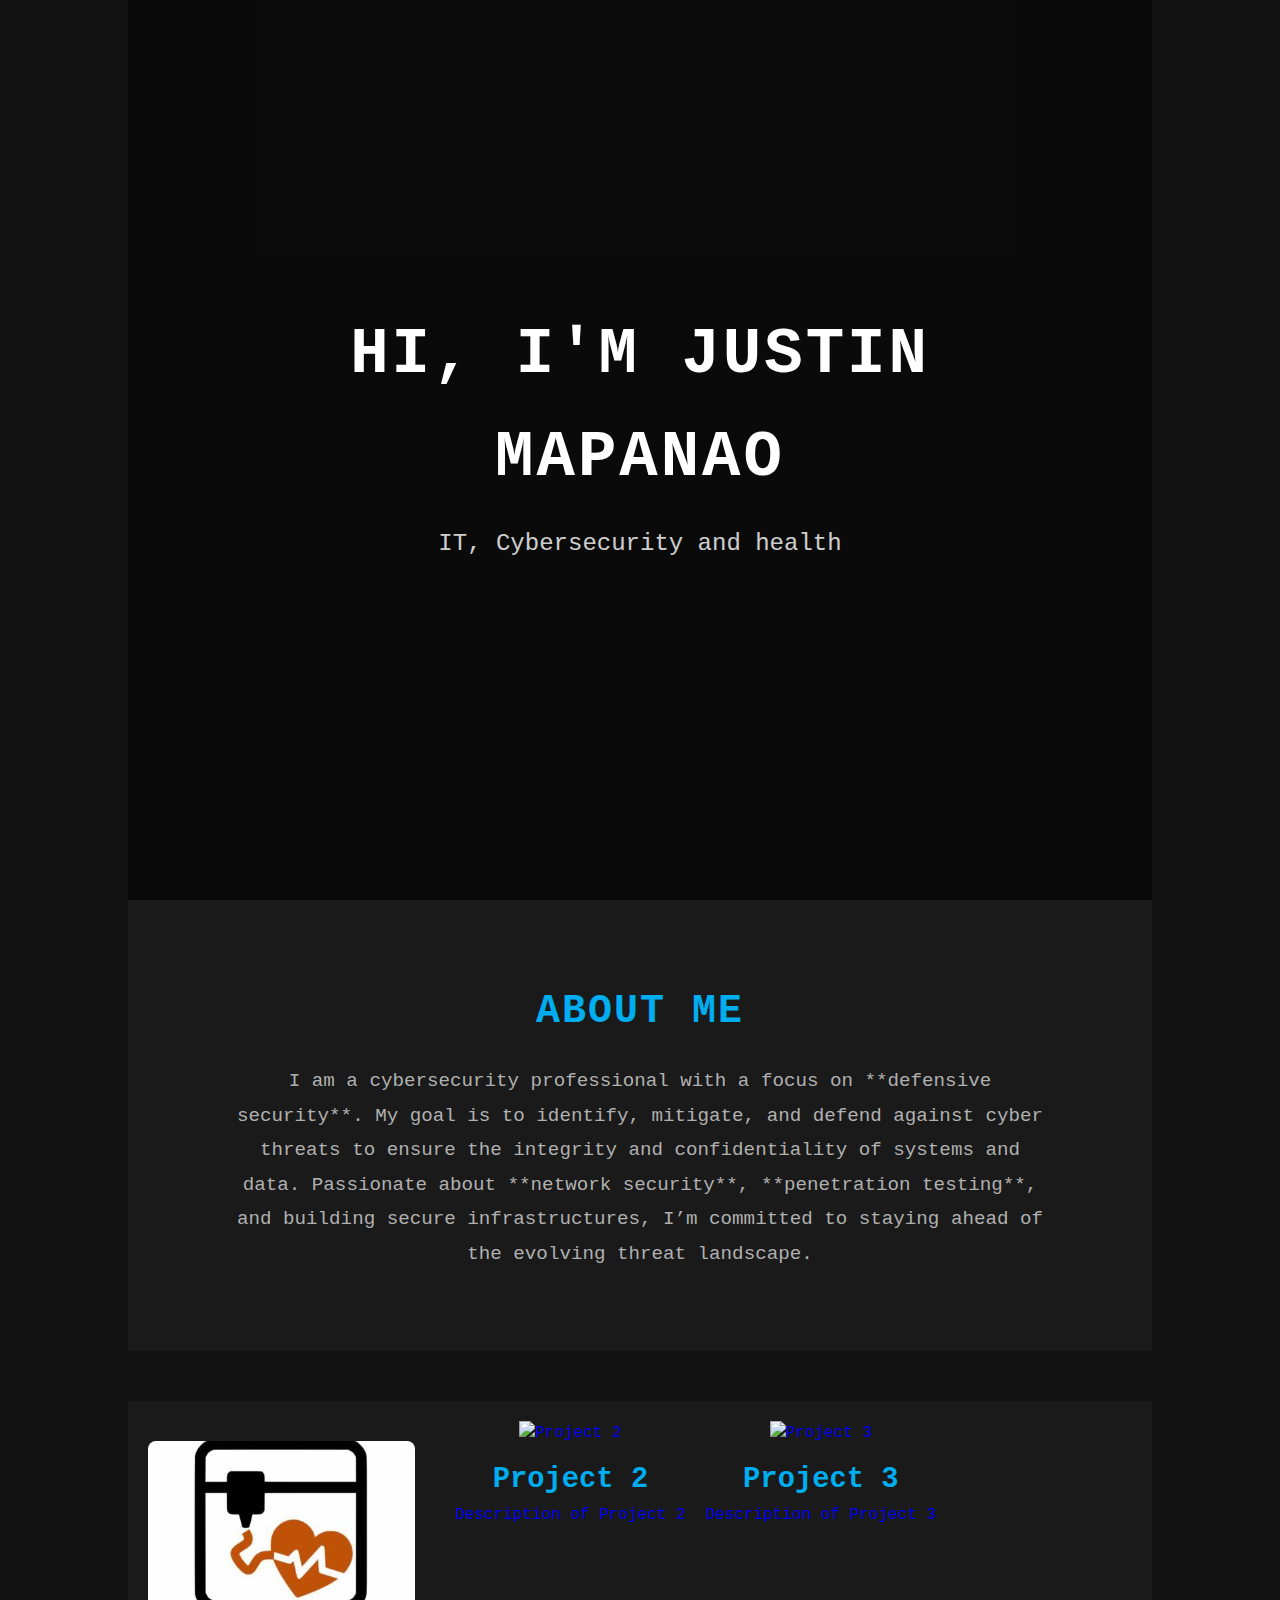
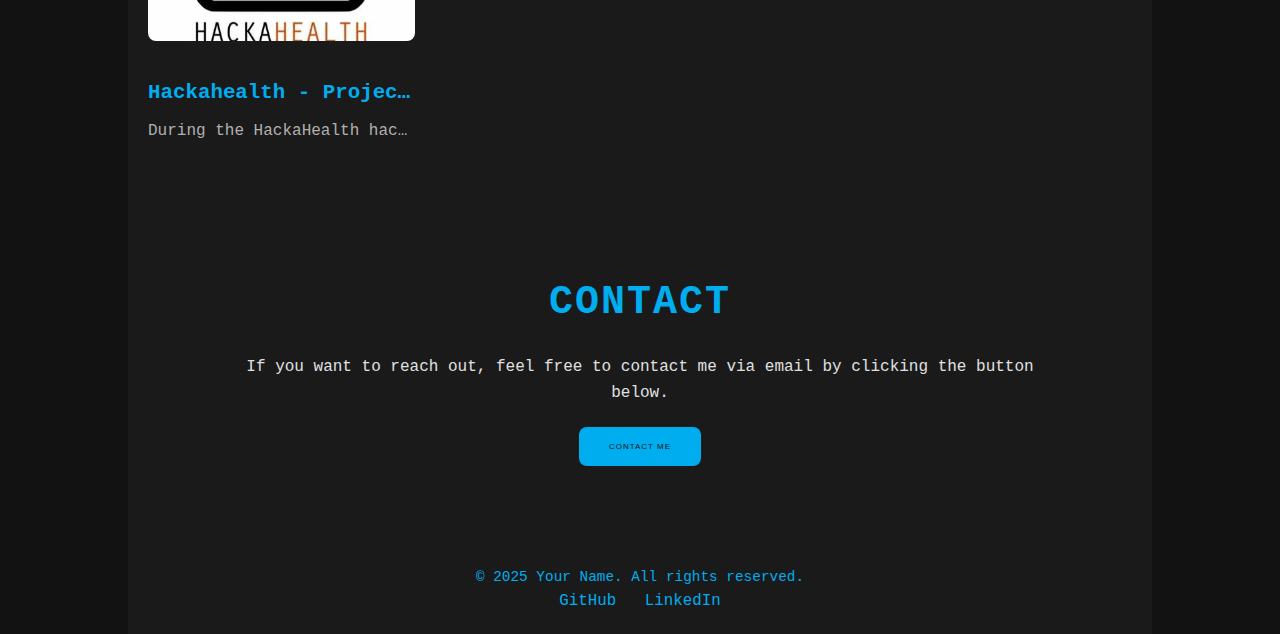
==== index.html @ 23ef4b89 "First few files and posts on portfolio" ====
<!DOCTYPE html>
<html lang="en">
<head>
    <meta charset="UTF-8">
    <meta name="viewport" content="width=device-width, initial-scale=1.0">
    <meta http-equiv="X-UA-Compatible" content="ie=edge">
    <title>Justin Mapanao - Cybersecurity Defense Portfolio</title>
    <link rel="stylesheet" href="styles.css">
</head>
<body>
    <div class="container">


    <!-- Hero Section -->
    <section class="hero">
        <div class="hero-overlay"></div>
        <div class="hero-content">
            <h1>Hi, I'm Justin Mapanao</h1>
            <p>IT, Cybersecurity and health</p>
        </div>
    </section>




    <!-- About Section -->
    <section id="about" class="section">
        <div class="container">
            <h2>About Me</h2>
            <p>I am a cybersecurity professional with a focus on **defensive security**. My goal is to identify, mitigate, and defend against cyber threats to ensure the integrity and confidentiality of systems and data. Passionate about **network security**, **penetration testing**, and building secure infrastructures, I’m committed to staying ahead of the evolving threat landscape.</p>
        </div>
    </section>

    <!-- Project Section -->
    <section id="projects">
        <div class="project">
            <a href="project1.html">
                <img src="images/hackahealth.jpg" alt="Project 1">
                <h3>Hackahealth - Project Ian</h3>
                <p> During the HackaHealth hackathon in 2023, I developed a product to assist a video editor who suffers from tremors to use his mouse more effectively. The goal was to create a solution that would allow him to edit videos smoothly and accurately despite his condition.</p>
            </a>
        </div>
        <div class="Lauzhack 2024">
            <a href="project2.html">
                <img src="images/project2-thumbnail.jpg" alt="Project 2">
                <h3>Project 2</h3>
                <p>Description of Project 2</p>
            </a>
        </div>
        <div class="Lauzhack 2024">
            <a href="project3.html">
                <img src="images/project3-thumbnail.jpg" alt="Project 3">
                <h3>Project 3</h3>
                <p>Description of Project 3</p>
            </a>
        </div>
    </section>

    <!-- Contact Section -->
    <section id="contact" class="section">
        <div class="container">
            <h2>Contact</h2>
                <p>If you want to reach out, feel free to contact me via email by clicking the button below.</p>
                    <!-- Contact Button -->
                    <a href="mailto:justin.mapa@protonmail.ch?subject=Contact%20from%20your%20website&body=Hello%20Justin%20M%2C%20%0A%0A%20I%20wanted%20to%20reach%20out%20to%20you%20about%20...">
                        <button class="contact-button">Contact Me</button>
                    </a>
        </div>
    </section>



    <!-- Footer Section -->
    <footer>
        <div class="container">
            <p>&copy; 2025 Your Name. All rights reserved.</p>
            <div class="social-links">
                <a href="https://github.com/justimapa" target="_blank">GitHub</a>
                <a href="https://www.linkedin.com/in/justin-mapanao/" target="_blank">LinkedIn</a>
            </div>
        </div>
    </footer>

</body>
</html>
---- styles.css ----
* {
    margin: 0;
    padding: 0;
    box-sizing: border-box;
}


/* Body styling */
body {
    font-family: 'Courier New', Courier, monospace;
    background-color: #121212;
    color: #E0E0E0;
    line-height: 1.6;
}

.container {
    width: 80%;
    margin: 0 auto;
}/* Header Styling */
header {
    background-color: #1A1A1A; /* Keep a dark background for contrast */
    color: #E0E0E0; /* Light grey color for text, softer than the bright blue */
    padding: 20px 0; /* Reduced padding for a more compact look */
    text-align: center;
    box-shadow: none; /* Remove the box-shadow for a cleaner look */
}

/* Title and Job Title Styling */
header h1 {
    font-size: 2.5rem; /* Smaller font size for a more subtle appearance */
    font-weight: normal; /* Use normal weight instead of bold for a softer look */
    color: #E0E0E0; /* Match the light grey text color */
    margin-bottom: 10px; /* Less space between name and job title */
}

header h2 {
    font-size: 1.4rem; /* Smaller size for job title */
    color: #A0A0A0; /* Slightly darker grey to differentiate it from the title */
    font-weight: 300; /* Lighter weight for a more delicate feel */
    margin-top: 5px; /* Reduce the margin above the job title */
}

/* Navigation Styling */
nav ul {
    list-style-type: none;
    text-align: center;
    margin-top: 10px; /* Reduced margin for closer proximity */
}

nav ul li {
    display: inline;
    margin: 0 10px; /* Reduced spacing between nav items */
}

nav ul li a {
    color: #E0E0E0; /* Light grey text for a soft look */
    text-decoration: none;
    font-size: 1.1em; /* Slightly smaller font size for a less bold appearance */
    letter-spacing: 1px; /* Subtle letter spacing */
    transition: color 0.3s ease;
}

nav ul li a:hover {
    color: #A0A0A0; /* Subtle hover effect with a slight grey change */
    text-decoration: underline; /* Underline on hover for a more refined interaction */
}

/* Hero Section Styling (unchanged) */
.hero {
    position: relative;
    background: url('your-background-image.jpg') no-repeat center center/cover;
    height: 100vh;
    display: flex;
    justify-content: center;
    align-items: center;
    color: white;
    text-align: center;
    padding: 0 20px;
    overflow: hidden;
}

.hero-overlay {
    position: absolute;
    top: 0;
    left: 0;
    width: 100%;
    height: 100%;
    background: rgba(0, 0, 0, 0.4);
    z-index: 1;
}

.hero-content {
    z-index: 2;
    padding: 0 20px;
    max-width: 800px;
}

.hero h1 {
    font-size: 4rem;
    font-weight: bold;
    margin-bottom: 1rem;
    text-transform: uppercase;
    letter-spacing: 3px;
    animation: fadeIn 1s ease-out;
}

.hero p {
    font-size: 1.5rem;
    margin-bottom: 2rem;
    opacity: 0.8;
    animation: fadeIn 1.5s ease-out;
}

.cta-button {
    font-size: 1.4rem;
    color: white;
    background-color: #00ADEF;
    padding: 15px 30px;
    border-radius: 50px;
    text-decoration: none;
    text-transform: uppercase;
    letter-spacing: 1px;
    transition: background-color 0.3s ease, transform 0.3s ease;
    display: inline-block;
    margin-top: 20px;
}

.cta-button:hover {
    background-color: #1DA1F2;
    transform: translateY(-5px);
}

/* Fade-in Animation */
@keyframes fadeIn {
    0% {
        opacity: 0;
        transform: translateY(20px);
    }
    100% {
        opacity: 1;
        transform: translateY(0);
    }
}


/* Section Styles */
section {
    padding: 80px 0;
    text-align: center;
    background-color: #1A1A1A;
}

h2 {
    font-size: 2.5em;
    margin-bottom: 20px;
    color: #00ADEF; /* Blue accent for titles */
    text-transform: uppercase;
    letter-spacing: 2px;
}

h3 {
    color: #00ADEF;
    font-size: 1.8em;
    margin-top: 10px;
}

/* About Section */
#about p {
    font-size: 1.2em;
    margin-top: 20px;
    color: #B0B0B0;
    line-height: 1.8;
}

/* Job title styling */
.job-title {
    font-size: 1.5em; /* Slightly smaller than the name */
    color: #00ADEF; /* Blue accent color for trust and security */
    margin-top: 10px; /* Space between name and job title */
    font-weight: 600; /* Semi-bold to make it stand out but not too heavy */
    letter-spacing: 1px; /* Adds a slight spacing between letters for clarity */
    text-transform: uppercase; /* Make it all uppercase for a professional, sharp look */
    font-family: 'Courier New', Courier, monospace; /* Matching the "hacker" vibe */
}

.job-title:hover {
    color: #1DA1F2; /* Slightly lighter blue on hover */
    text-decoration: none; /* Subtle underline on hover for interactivity */
}


/* Portfolio Section */
#portfolio .portfolio-grid {
    display: grid;
    grid-template-columns: repeat(3, 1fr);
    gap: 30px;
    margin-top: 20px;
}

.portfolio-item {
    background-color: #1C1C1C;
    padding: 20px;
    border: 1px solid #333;
    border-radius: 8px;
    transition: transform 0.3s, background-color 0.3s ease;
}

.portfolio-item:hover {
    transform: translateY(-5px);
    background-color: #333;
}

.portfolio-item img {
    max-width: 100%;
    height: auto;
    border: 2px solid #00ADEF;
    border-radius: 8px;
}

.portfolio-item p {
    color: #B0B0B0;
    margin-top: 10px;
}



/* Projects Section */
/* Projects Section */
#projects {
    display: flex;
    overflow-x: auto; /* Enable horizontal scrolling */
    gap: 20px;
    margin-top: 50px;
    padding: 20px 0;
    justify-content: flex-start;
    scroll-snap-type: x mandatory; /* Enforces snapping for smoother scrolling */
    max-width: 100%; /* Ensures that the container doesn't overflow the page */
}

.project {
    background-color: #1A1A1A;
    color: #E0E0E0;
    border-radius: 8px;
    padding: 20px;
    text-align: center;
    flex: 0 0 30%; /* Each project takes up 30% of the container's width */
    height: 350px; /* Fixed height for uniformity */
    transition: transform 0.3s ease, box-shadow 0.3s ease;
    cursor: pointer;
    display: flex;
    flex-direction: column;
    justify-content: flex-start; /* Align items to the top */
    overflow: hidden; /* Prevents overflowing text */
}

/* Image styling */
.project img {
    width: 100%; /* Ensure the image takes up full width of the container */
    height: 200px; /* Fixed height for the image */
    object-fit: cover; /* Ensures image is not distorted and covers the container */
    border-radius: 8px;
    margin-bottom: 15px; /* Adds space between the image and text */
}

/* Title styling */
.project h3 {
    font-size: 1.3em;
    margin-top: 10px;
    color: #00ADEF;
    white-space: nowrap; /* Prevents title from wrapping */
    overflow: hidden; /* Hides overflowed content */
    text-overflow: ellipsis; /* Adds "..." if the text overflows */
}

/* Description styling */
.project p {
    color: #B0B0B0;
    font-size: 1em;
    margin-top: 10px;
    white-space: nowrap; /* Prevents description from wrapping */
    overflow: hidden; /* Hides overflowed content */
    text-overflow: ellipsis; /* Adds "..." if the text overflows */
}

/* Hover Effect for Projects */
.project:hover {
    transform: scale(1.05);
    box-shadow: 0 4px 20px rgba(0, 173, 239, 0.2);
}

.project a {
    text-decoration: none;
    color: inherit; /* Ensures that the text color doesn't change */
}

.project a:hover h3, .project a:hover p {
    color: #1DA1F2; /* Change color of text on hover */
}

/* Adding some styles for the scroll behavior */
#projects::-webkit-scrollbar {
    height: 8px; /* Height of the scrollbar */
}

#projects::-webkit-scrollbar-thumb {
    background-color: #00ADEF; /* Scrollbar color */
    border-radius: 8px;
}

#projects::-webkit-scrollbar-track {
    background: #1A1A1A; /* Track color */
}

/* Scroll Behavior */
#projects {
    -webkit-overflow-scrolling: touch; /* Enable smooth scrolling on iOS */
}



/* Contact Button Styling */
.contact-button {
    background-color: #00ADEF;
    color: #121212;
    padding: 15px 30px;
    font-size: 0.5em;
    border: none;
    cursor: pointer;
    border-radius: 8px;
    margin-top: 20px;
    text-transform: uppercase;
    letter-spacing: 1px;
    transition: background-color 0.3s ease;
}

.contact-button:hover {
    background-color: #1DA1F2; /* Slightly lighter blue for hover effect */
}

a {
    text-decoration: none;
}
/* Footer */
footer {
    background-color: #1A1A1A;
    color: #00ADEF;
    padding: 20px 0;
    text-align: center;
    font-size: 0.9em;
}

footer .social-links a {
    color: #00ADEF;
    margin: 0 10px;
    text-decoration: none;
    font-size: 1.1em;
}

footer .social-links a:hover {
    color: #1DA1F2;
}
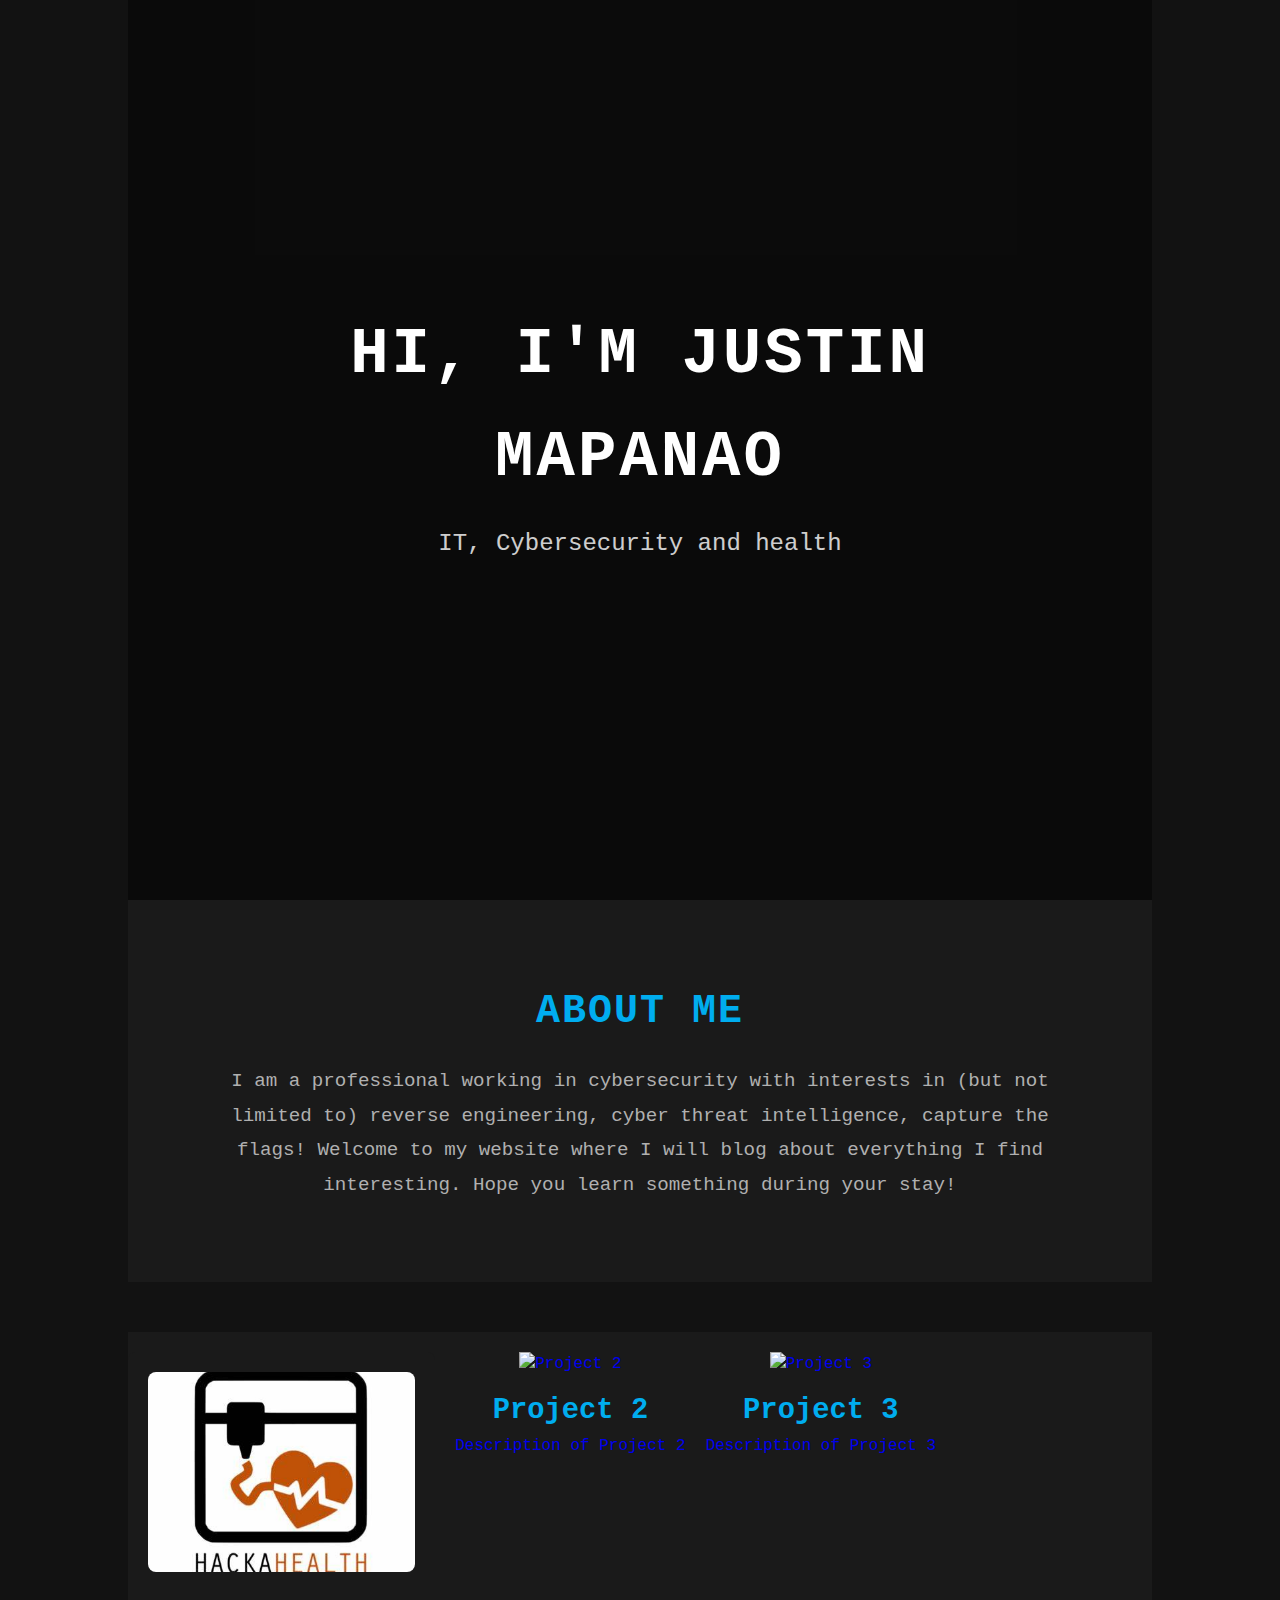
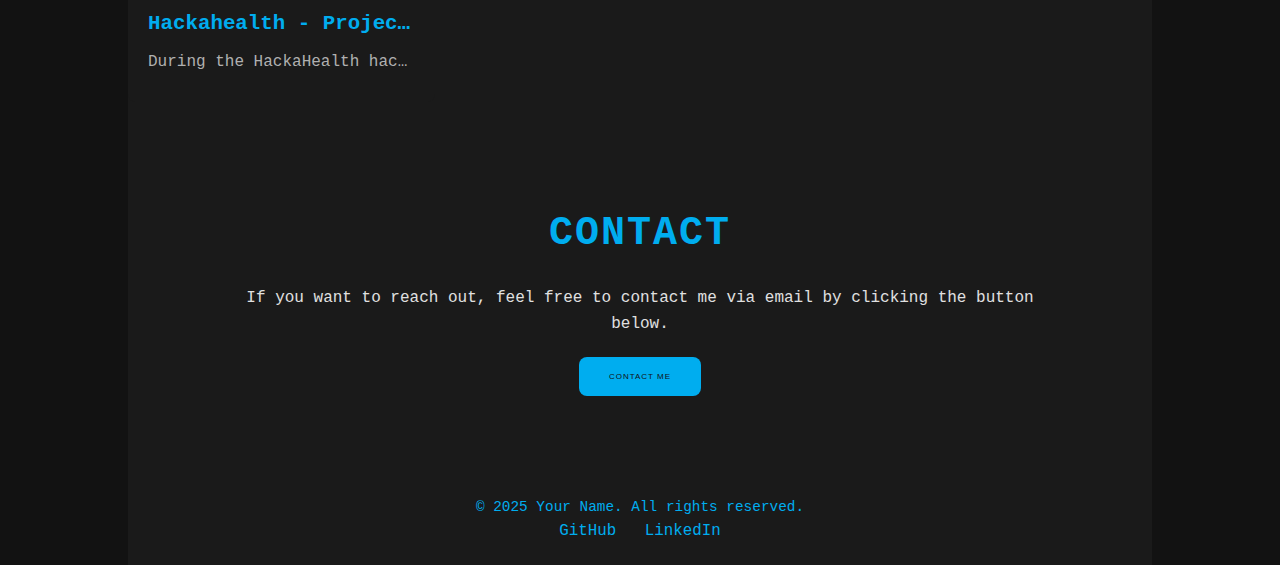
==== commit 1ff677a0: "Change about me text" ====
--- a/index.html
+++ b/index.html
@@ -27,7 +27,7 @@
     <section id="about" class="section">
         <div class="container">
             <h2>About Me</h2>
-            <p>I am a cybersecurity professional with a focus on **defensive security**. My goal is to identify, mitigate, and defend against cyber threats to ensure the integrity and confidentiality of systems and data. Passionate about **network security**, **penetration testing**, and building secure infrastructures, I’m committed to staying ahead of the evolving threat landscape.</p>
+            <p>I am a professional working in cybersecurity with interests in (but not limited to) reverse engineering, cyber threat intelligence, capture the flags! Welcome to my website where I will blog about everything I find interesting. Hope you learn something during your stay!</p>
         </div>
     </section>
 
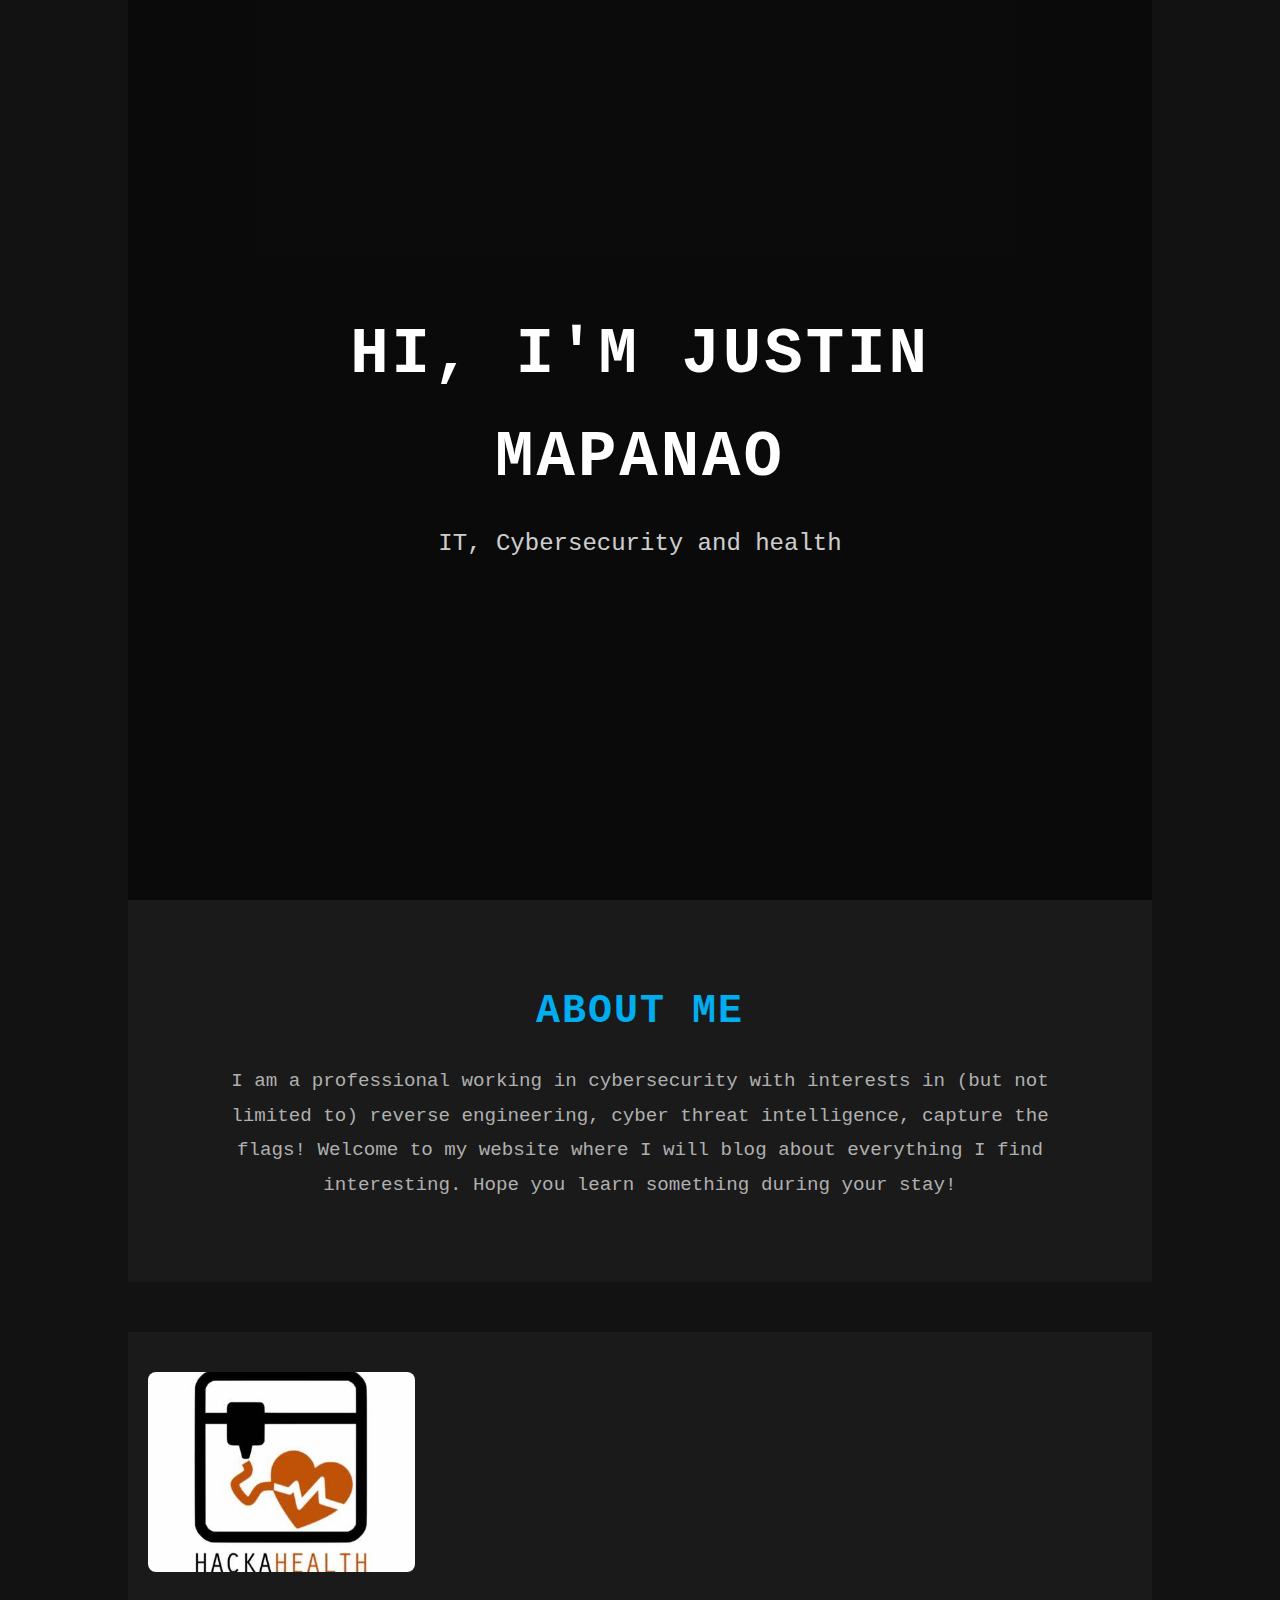
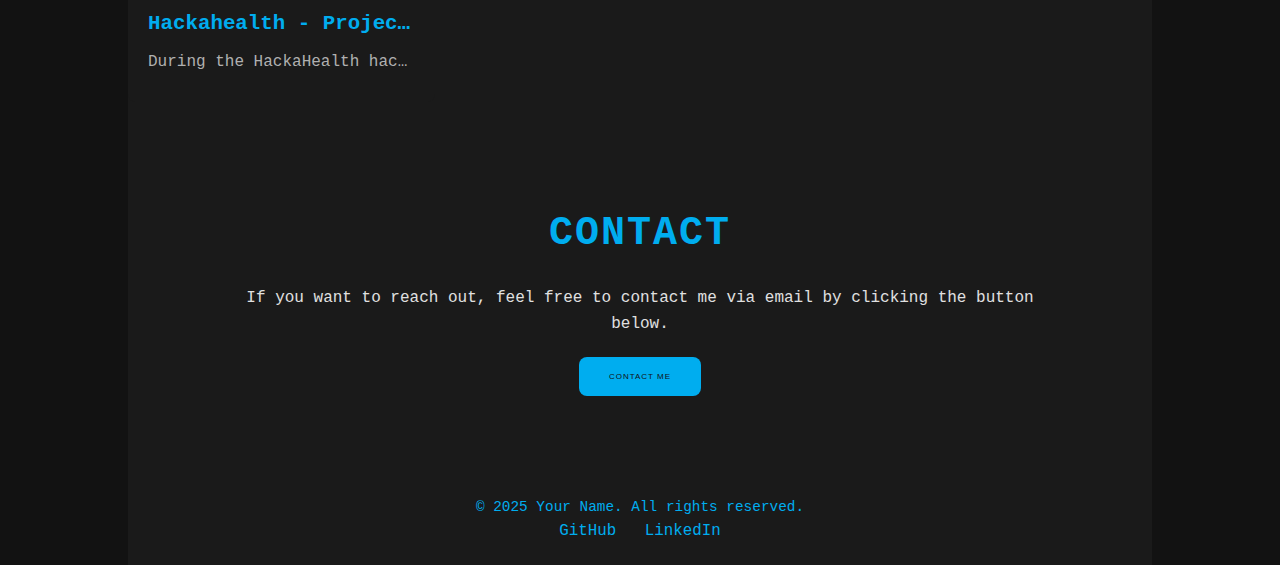
==== commit f406b41d: "Removed extra projects that are empty" ====
--- a/index.html
+++ b/index.html
@@ -40,20 +40,6 @@
                 <p> During the HackaHealth hackathon in 2023, I developed a product to assist a video editor who suffers from tremors to use his mouse more effectively. The goal was to create a solution that would allow him to edit videos smoothly and accurately despite his condition.</p>
             </a>
         </div>
-        <div class="Lauzhack 2024">
-            <a href="project2.html">
-                <img src="images/project2-thumbnail.jpg" alt="Project 2">
-                <h3>Project 2</h3>
-                <p>Description of Project 2</p>
-            </a>
-        </div>
-        <div class="Lauzhack 2024">
-            <a href="project3.html">
-                <img src="images/project3-thumbnail.jpg" alt="Project 3">
-                <h3>Project 3</h3>
-                <p>Description of Project 3</p>
-            </a>
-        </div>
     </section>
 
     <!-- Contact Section -->
